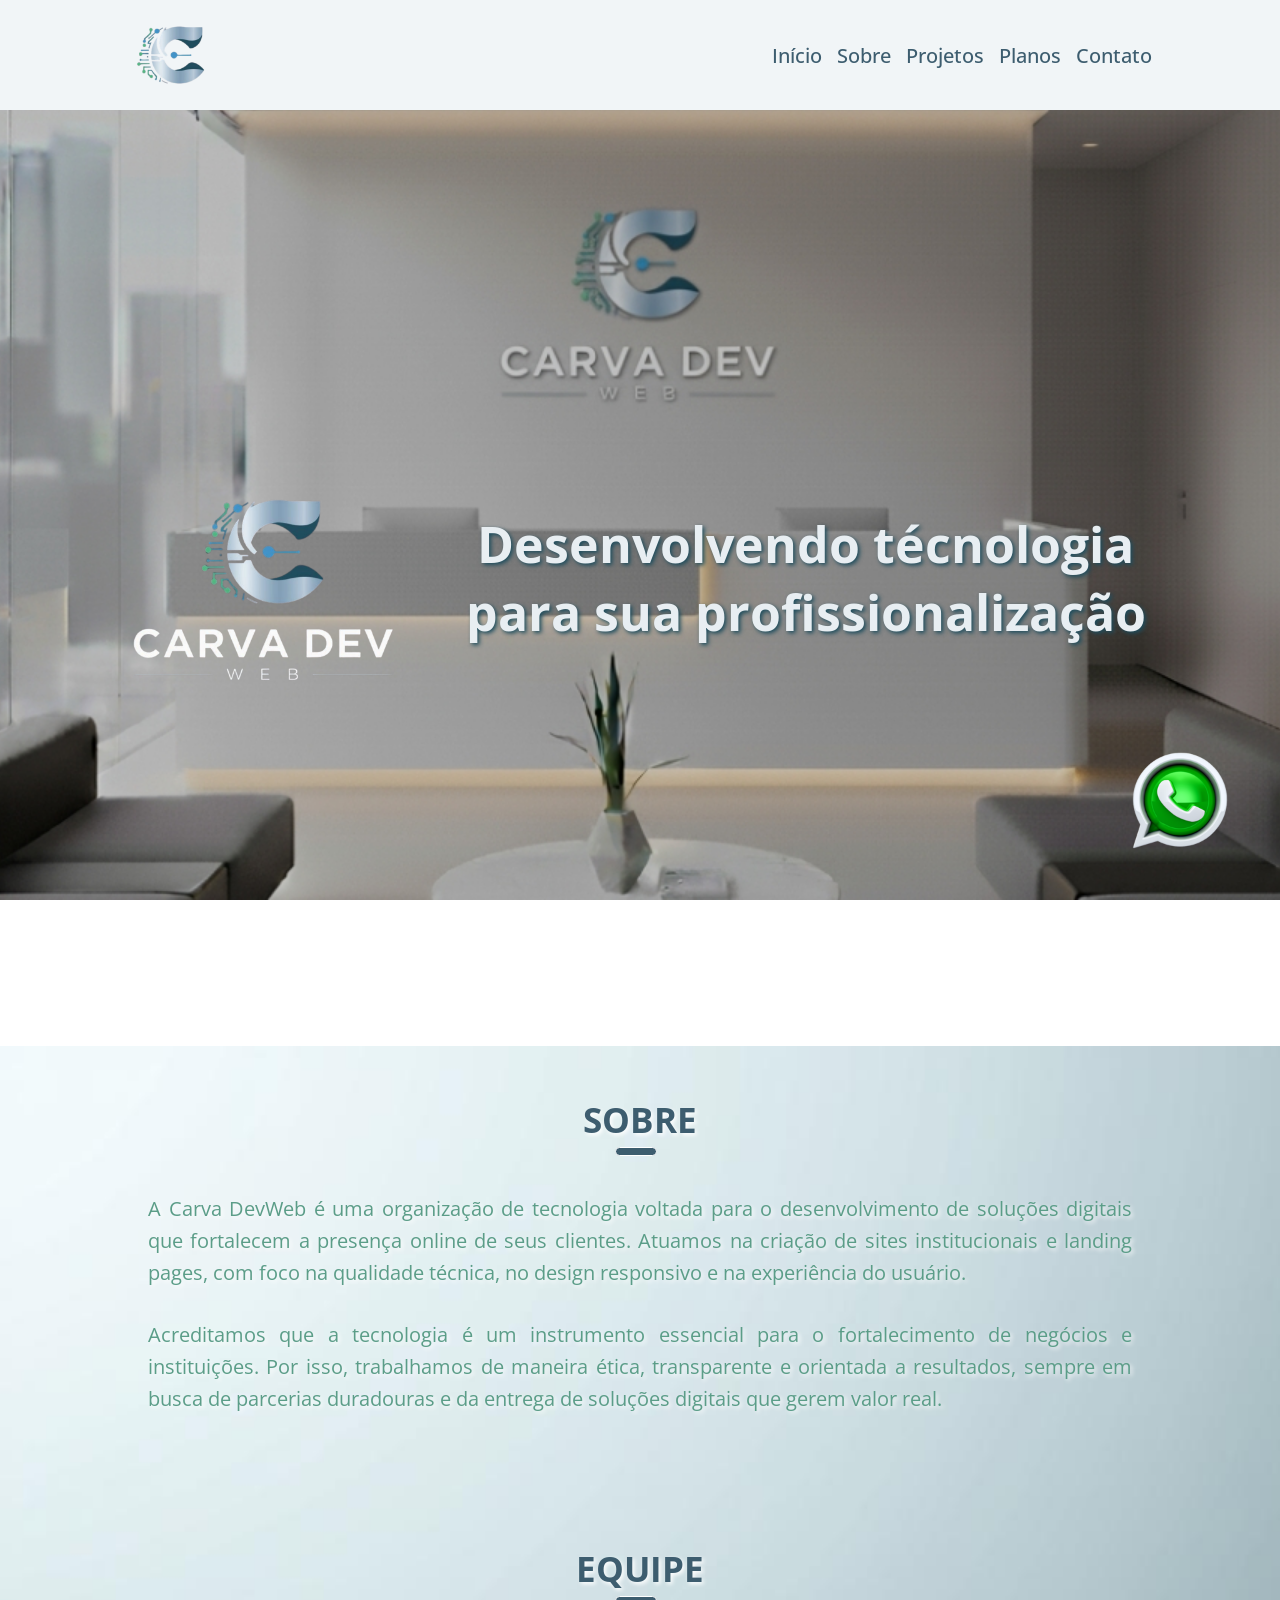
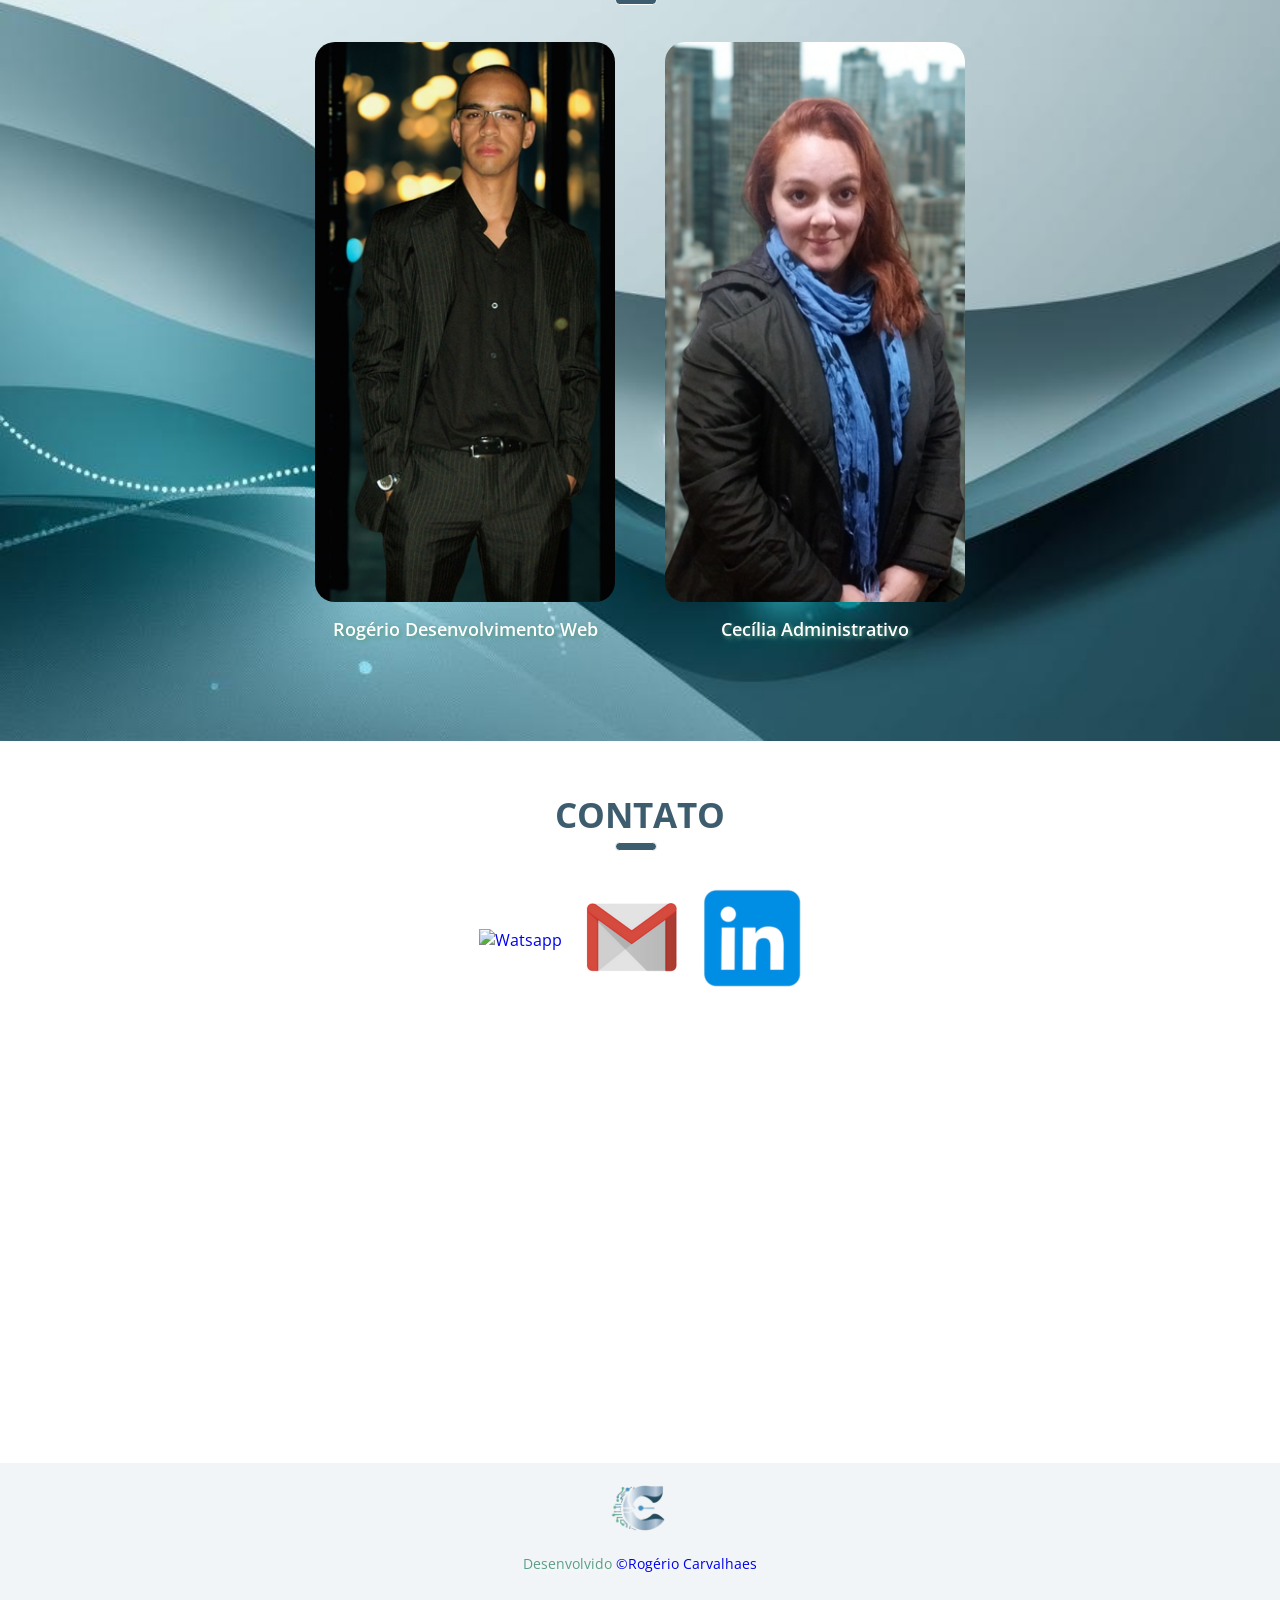
==== index.html @ 95ddcd36 "Subindo Site Site faltando ajustes" ====
<!DOCTYPE html>
<html lang="pt-br">
<head>
    <meta charset="UTF-8">
    <link rel="preconnect" href="https://fonts.googleapis.com">
    <link rel="preconnect" href="https://fonts.gstatic.com" crossorigin>
    <link href="https://fonts.googleapis.com/css2?family=DM+Serif+Text:ital@0;1&family=Open+Sans:ital,wght@0,300..800;1,300..800&family=Poppins:ital,wght@0,100;0,200;0,300;0,400;0,500;0,600;0,700;0,800;0,900;1,100;1,200;1,300;1,400;1,500;1,600;1,700;1,800;1,900&family=Raleway:ital,wght@0,100..900;1,100..900&family=Shojumaru&display=swap" rel="stylesheet">
    <meta name="viewport" content="width=device-width, initial-scale=1.0">
    <link rel="stylesheet" href="./CSS/estilogeral.css">
    <link rel="stylesheet" href="./CSS/estilo.css">
    <link rel="stylesheet" href="./CSS/responsivo.css">
    <title>Carva Dev Web</title>
</head>
<body>
    <header>
        <div class="limitador">
            <div class="topo">
                <div class="imagemlogo-topo">
                    <a href="index.html">
                        <img src="./Imagens/ImagemLogo.png" alt="Imagem do Logotipo">
                    </a>
                </div>
                <nav>
                    <a href="index.html">Início</a>
                    <a href="#sobre">Sobre</a>
                    <a href="projetos.html">Projetos</a>
                    <a href="planos.html">Planos</a>
                    <a href="#contato">Contato</a>
                </nav>
            </div>
        </div>
    </header>
    <section class="container-banner container">
        <div class="agrupamento-banner limitador">
            <figure>
                <img src="./Imagens/Logotipo.png" alt="Logotipo Carva Dev Web">
            </figure>
            <div class="texto-banner">
                <h1>Desenvolvendo técnologia para sua profissionalização</h1>
            </div>
        </div>
    </section>
    <main id="sobre" class="container">
        <div class="limitador">
            <div>
                <h2>SOBRE</h2>
            </div>
            <div>
                <p>A Carva DevWeb é uma organização de tecnologia voltada para o desenvolvimento de soluções digitais que fortalecem a presença online de seus clientes. Atuamos na criação de sites institucionais e landing pages, com foco na qualidade técnica, no design responsivo e na experiência do usuário.</p>
                <p>Acreditamos que a tecnologia é um instrumento essencial para o fortalecimento de negócios e instituições. Por isso, trabalhamos de maneira ética, transparente e orientada a resultados, sempre em busca de parcerias duradouras e da entrega de soluções digitais que gerem valor real.</p>
            </div>
        </div>
        <div class="agrupamento-equipe">
            <div>
                <h2>EQUIPE</h2>
            </div>
            <div class="descricao-equipe">
                <figure>
                    <a href="https://www.linkedin.com/in/rogerio-carvalhaes/" target="_blank">
                        <img src="./Imagens/EquipeRogerio.jpg" alt="Rogério Carvalhaes">
                    </a>
                    <figcaption>Rogério Desenvolvimento Web</figcaption>
                </figure>
                <figure>
                    <a href="https://www.linkedin.com/in/cec%C3%ADlia-arruda-de-sousa-carvalhaes" target="_blank">
                        <img src="./Imagens/EquipeCecilia.jpg" alt="Cecília Carvalhaes">
                    </a>
                    <figcaption>Cecília Administrativo</figcaption>
                </figure>
            </div>    
        </div>
    </main>
    <section id="contato" class="container-contato container">
        <div class="limitador">
            <div>
                <h2>CONTATO</h2>
            </div>
            <div class="grupo_redessociais">
                <a href="tel:+5511948133124" target="_blank">
                    <img src="./Imagens/IconeWhatsapp.png" alt="Watsapp">
                </a>
                <a href="mailto:" target="_blank">
                    <img src="./Imagens/IconeEmail.png" alt="email">
                </a>
                <a href="" target="_blank">
                    <img src="./Imagens/IconeLinkedin.png" alt="Linkedin">
                </a>
            </div>
            <div class="mapa">
                <iframe src="https://www.google.com/maps/embed?pb=!1m18!1m12!1m3!1d3660.4753114730242!2d-46.334309023887215!3d-23.44331355726744!2m3!1f0!2f0!3f0!3m2!1i1024!2i768!4f13.1!3m3!1m2!1s0x94ce7d025e842733%3A0xcba0a4728f645de3!2sAv.%20Industrial%2C%20Itaquaquecetuba%20-%20SP%2C%2008586-150!5e0!3m2!1spt-BR!2sbr!4v1760021023390!5m2!1spt-BR!2sbr" width="600" height="450" style="border:0;" allowfullscreen="" loading="lazy" referrerpolicy="no-referrer-when-downgrade"></iframe>
            </div>
        </div>
    </section>
    <section class="ico">
        <figure>
            <a href="tel:+5511948133124" target="_blank">
                <img src="./Imagens/IconeWhatsappMetalico.png" alt="Whatsapp">
            </a>
        </figure>
    </section>
    <footer class="container">
        <div class="limitador">
            <div class="agrupamento-footer">
                <figure>
                    <img src="./Imagens/ImagemLogo.png" alt="Imagem do Logotipo">
                </figure>
            </div>
            <p>Desenvolvido <a href="https://www.linkedin.com/in/rogerio-carvalhaes/" target="_blank">&copy;Rogério Carvalhaes</a>
        </div>
    </footer>
</body>
</html>
---- CSS/estilogeral.css ----
* {
    margin: 0;
    padding: 0;
    box-sizing: border-box;
    text-decoration: none;
}

.limitador {
    width: 100%;
    max-width: 1024px;
    margin: 0 auto;
}

/* TOPO */
header {
    background-color: #f1f5f7;
    box-shadow: 0 2px 4px rgba(0, 0, 0, 0.1);
    padding: 10px 0;
    width: 100%;
    margin: 0 auto;
}

.topo {
    max-width: 100%;
    display: flex;
    align-items: center;
    justify-content: space-between;
    margin: 0 auto;
}

.imagemlogo-topo {
    width: 90px;
    height: 90px;
}

.imagemlogo-topo img {
    width: 100%;
    height: 100%;
}

nav {
    list-style: none;
    display: flex;
    gap: 15px;
    display: flex;
    flex-wrap: wrap;
}

nav a:hover {
    background-color: #1d4c5c;
    color: #e8eef2;
    border-radius: 10px;
    padding: 3px;
    transition: background-color 0.3s ease;
}

.topo nav {
    align-items: flex-end;
}

nav a {
    color: #3d5d6f;
    font-weight: 500;
    font-size: 20px;
}
/* TOPO */

body {
    font-family: 'Open Sans', sans-serif;
}

.container {
    max-width: 100%;
    height: auto;
    background-repeat: no-repeat;
    background-size: cover;
    display: flex;
}

/* RODAPÉ */
footer {
    height: 200px;
    background-color: #f1f5f7;
    color: #5b9d88;
    display: flex;
    align-items: center;
    justify-content: center;
}

.agrupamento-footer {
    max-width: 450px;
    height: auto;
    margin: 10px auto;
    display: flex;
    justify-content:space-evenly;
    align-items: center;
    gap: 10px;
}

.agrupamento-footer p {
    font-size: 16px;
    color: #5b9d88;
    left: 50%;
}

.agrupamento-footer figure {
    width: 70px;
    height: 70px;
}    

.agrupamento-footer figure img {
    width: 100%;
    height: 100%;
}

footer p {
    margin: 5px auto;
    text-align: center;
    font-size: 14px;
}
/* RODAPÉ */

/* ÍCONE */
.ico {
    position: fixed;
    bottom: 50px;
    right: 50px;
    width: 100px;
    height: 100px;
    z-index: 1;
}

.ico img {
    width: 100%;
    height: 100%;
}
/* ÍCONE */
---- CSS/estilo.css ----
/* BANNER */
.container-banner {
    max-width: 100%;
    height: auto;
    background-image: url('../Imagens/testeg.jpg');
    background-attachment: fixed;
    background-position: center;
}

.agrupamento-banner {
    display: flex;
    justify-content: space-around;
    align-items: center;
    padding: 50px 0;
    gap: 50px;
}


.agrupamento-banner figure {
    width: 550px;
    height: auto;
    margin-top: 55px;
}

.agrupamento-banner figure img {
    width: 100%;
    height: 100%;
}

.agrupamento-banner .texto-banner {
    height: auto;
    margin: 350px auto;
}

.agrupamento-banner .texto-banner h1 {
    text-align: center;
    font-size: 50px;
    color: #e8eef2;
    text-shadow: #1d4c5c 2px 2px 4px;
}
/* BANNER */

/* SOBRE */
main {
    background-image: url('../Imagens/TesteFundo.jpg');
    flex-direction: column;
}

h2 {
    font-size: 35px;
    color: #3d5d6f;
    text-shadow: #ffffff 2px 2px 4px;
    text-align: center;
    padding: 50px 0;
    position: relative;
}

h2::before {
  content: "";
  width: 40px;
  height: 7px;
  background-color: #3d5d6f;
  border: #ffffff 1px solid;
  border-radius: 10px;
  position: absolute;
  bottom: 25%;
  left: calc(50% - 25px);
}

p {
    font-size: 20px;
    color: #5b9d88;
    text-align: justify;
    line-height: 1.6;
    text-shadow: #ffffff 2px 2px 4px;
    padding: 0 20px 30px 20px;
}
/* SOBRE  equipe */
main .agrupamento-equipe {
    display: flex;
    flex-direction: column;
    justify-content: space-around;
    align-items: center;
    padding: 50px 0;
}

.agrupamento-equipe .descricao-equipe {
    display: flex;
    justify-content: center;
    align-items: center;
    gap: 50px;
    flex-wrap: wrap;
    padding-bottom: 50px;
}

.agrupamento-equipe .descricao-equipe figure {
    width: 300px;
    height: auto;
    text-align: center;
}

.agrupamento-equipe .descricao-equipe figure img {
    width: 100%;
    height: auto;
    border-radius: 20px;
}

.descricao-equipe figure figcaption {
    font-size: 18px;
    font-weight: 600;
    color: #ffffff;
    text-shadow: #5b9d88 2px 2px 4px;
    padding-top: 10px;
}
/* SOBRE  equipe */
/* SOBRE */

/* CONTATO */
.container-contato {
    background-image: url('../Imagens/FundoLocal.jpg');
    background-attachment: fixed;
    background-position: center;
    height: auto;
    display: flex;
}

.grupo_redessociais {
    display: flex;
    justify-content: center;
    align-items: center;
    gap: 20px;
    margin-bottom: 20px;
}

.container .mapa {
    max-width: 1000px;
    height: auto;
    display: flex;
    justify-content: center;
    align-items: center;
}

iframe {
    width: 100%;
    height: 450px; 
    padding-bottom: 50px;
    position: relative;
}

/* CONTATO */
---- CSS/responsivo.css ----
@media (max-width: 465px) {
    /* CABEÇALHO*/
    header {
        width: 100%;
        height: auto;
        display: flex;   
    }

    .topo {
        width: 100%;
        height: auto;
        display: flex;
        flex-direction: column;
        justify-content: center;
        align-items: center;
    }
    
    .topo nav {
        width: 100%;
        height: auto;
        display: flex;
        justify-content: center;
        align-items: center;
        gap: 2px;
        padding: 10px 0;
    }

    .topo nav a {
        font-size: 14px;
        padding: 10px;
    }
    /* CABEÇALHO */

    /* BANNER */
    .container-banner .agrupamento-banner {
        flex-direction: column;
        justify-content: center;
        align-items: center;
        margin: 0 auto;
        padding: 0;
    }

    .agrupamento-banner figure {
        display: none;
    }

    .agrupamento-banner .texto-banner {
        width: 100%;
        text-align: center;
        margin: 0 auto;
        padding: 280px 0;
    }

    .agrupamento-banner .texto-banner h1 {
        font-size: 30px;
        padding: 0 10px;
    }
    /* BANNER */

    /* SOBRE */
    main p {
        font-size: 14px;
        text-align: center;
        margin: 20px auto;
        padding: 0 10px;
    }
    
    /* SOBRE equipe*/
    .agrupamento-equipe .descricao-equipe {
        width: 300px;
        display: flex;
        flex-direction: row;
        justify-content: space-evenly;
        align-items: center;
        margin: 0 auto;
    }

    .agrupamento-equipe .descricao-equipe figure {
        width: 115px;
        height: 250px;
        text-align: center;
        margin: 0 auto;
        padding: 20px 0;
    }

    .agrupamento-equipe .descricao-equipe figure img {
        width: 100%;
        height: 100%;
    }

    .descricao-equipe figure figcaption {
        width: auto;
        font-size: 13px;
        text-align: center;
        margin: 0 auto 10px auto;
    }
    /* SOBRE equipe*/
    /* SOBRE */

    /* CONTATOS */
    .grupo_redessociais {
        gap: 10px;
        margin: 0 auto 20px auto;
    }

    .grupo_redessociais a img {
        width: 40px;
        height: 40px;
    }

       .mapa iframe {
        max-width: 100%;
        height: 200px;
        margin: 0 auto;
        padding: 0 10px 20px 10px;
    }
    /* CONTATOS */

    h2 {
        font-size: 24px;
        padding: 20px 0;
    }

    h2::before {
        content: "";
        width: 40px;
        height: 7px;
        background-color: #3d5d6f;
        border: #ffffff 1px solid;
        border-radius: 10px;
        position: absolute;
        bottom: 15%;
        left: calc(50% - 25px);
    }

    .ico {
        display: none;
    }
}
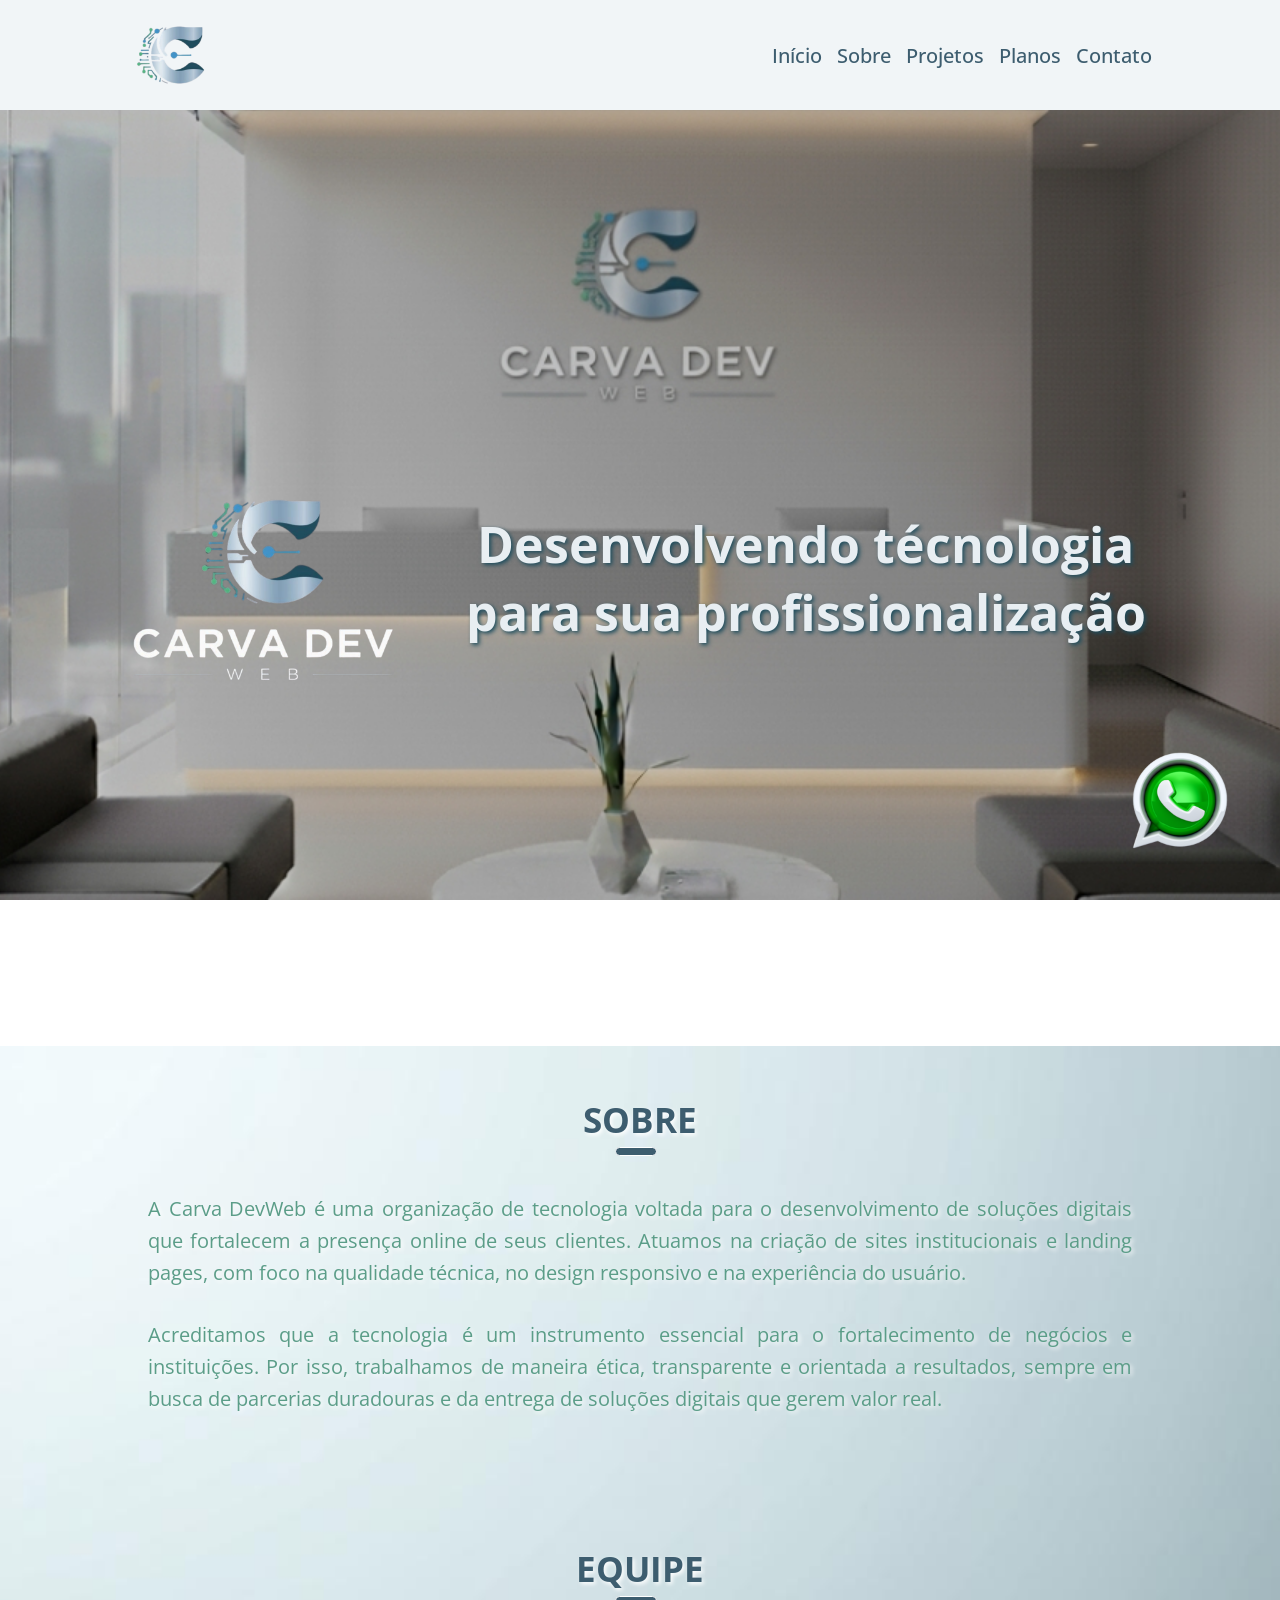
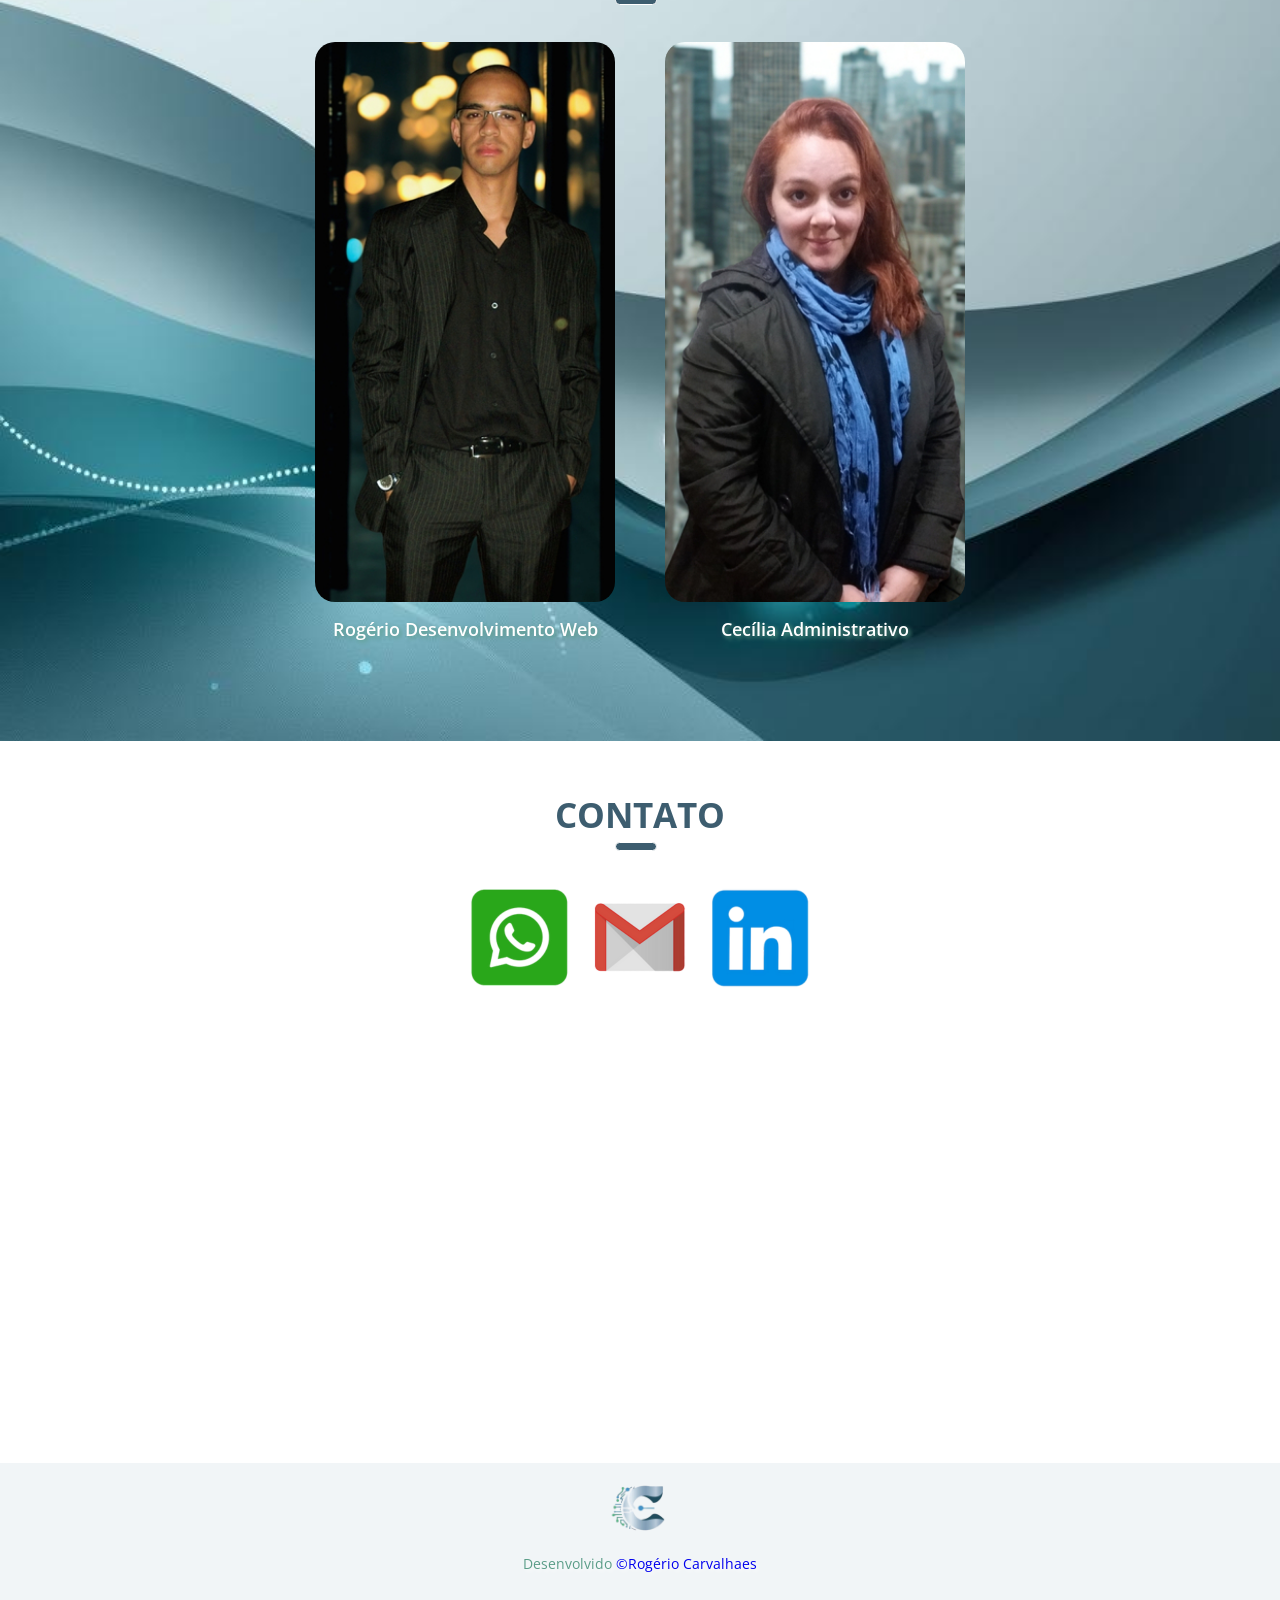
==== commit 1bf3064a: "Ajuste Icone whatsapp Ícone whatsapp não estava aparecendo" ====
--- a/index.html
+++ b/index.html
@@ -77,7 +77,7 @@
             </div>
             <div class="grupo_redessociais">
                 <a href="tel:+5511948133124" target="_blank">
-                    <img src="./Imagens/IconeWhatsapp.png" alt="Watsapp">
+                    <img src="./Imagens/Iconewhatsapp.png" alt="Watsapp">
                 </a>
                 <a href="mailto:" target="_blank">
                     <img src="./Imagens/IconeEmail.png" alt="email">
